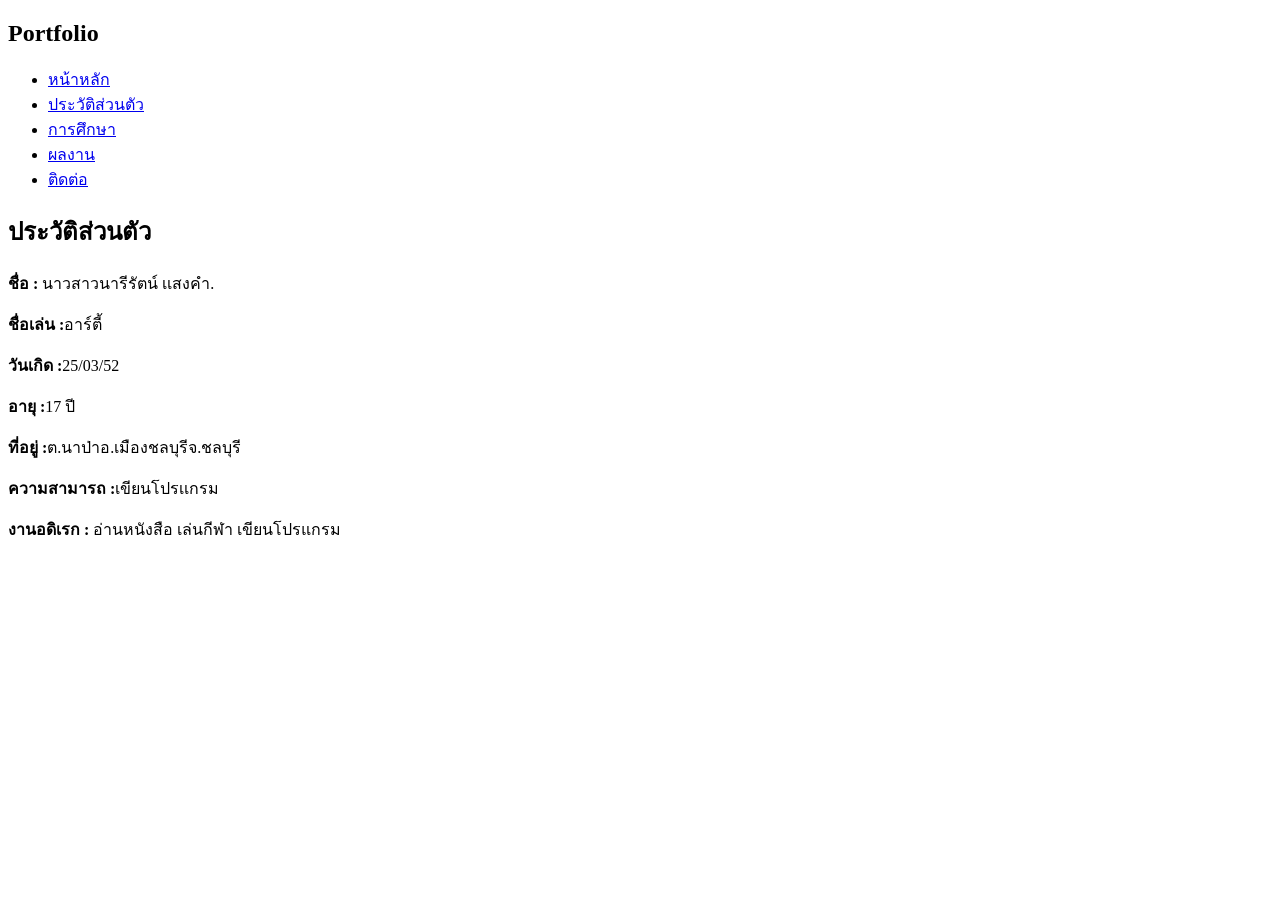
==== about.html @ 609ef51c "Create about.html" ====
<!DOCTYPE html>
<html lang="th">
<head>
<meta charset="UTF-8">
<title>ประวัติส่วนตัว</title>
<link rel="stylesheet" href="css/style.css">
</head>
<body>

<header>

<nav>

<h2>Portfolio</h2>

<ul>

<li><a href="index.html">หน้าหลัก</a></li>

<li><a href="about.html">ประวัติส่วนตัว</a></li>

<li><a href="education.html">การศึกษา</a></li>

<li><a href="portfolio.html">ผลงาน</a></li>

<li><a href="contact.html">ติดต่อ</a></li>

</ul>

</nav>

</header>

<section class="container">

<h1>ประวัติส่วนตัว</h1>

<p><b>ชื่อ :</b> นาวสาวนารีรัตน์ เเสงคำ.</p>

<p><b>ชื่อเล่น :</b>อาร์ตี้</p>

<p><b>วันเกิด :</b>25/03/52</p>

<p><b>อายุ :</b>17 ปี</p>

<p><b>ที่อยู่ :</b>ต.นาป่าอ.เมืองชลบุรีจ.ชลบุรี</p>

<p><b>ความสามารถ :</b>เขียนโปรเเกรม</p>

<p><b>งานอดิเรก :</b> อ่านหนังสือ เล่นกีฬา เขียนโปรแกรม</p>

</section>

</body>
</html>
---- css/style.css ----
.page-title{
    text-align:center;
    padding:60px 20px;
}

.page-title h1{
    font-size:42px;
    color:#2563eb;
}

.about-container{
    width:90%;
    margin:auto;
    display:flex;
    gap:50px;
    align-items:center;
    margin-bottom:70px;
}

.profile{
    flex:1;
    text-align:center;
}

.profile img{
    width:300px;
    border-radius:20px;
    box-shadow:0 10px 20px rgba(0,0,0,.15);
}

.info{
    flex:2;
}

.info table{
    width:100%;
    border-collapse:collapse;
}

.info td{
    padding:15px;
    border-bottom:1px solid #ddd;
}

.skills{
    width:80%;
    margin:auto;
    margin-bottom:70px;
}

.skills h2{
    text-align:center;
    margin-bottom:30px;
}

.skill{
    margin-bottom:25px;
}

.bar{
    width:100%;
    height:20px;
    background:#ddd;
    border-radius:20px;
    overflow:hidden;
}

.bar div{
    height:100%;
    background:#2563eb;
}

.html{width:90%;}
.css{width:85%;}
.js{width:70%;}
.office{width:95%;}

.hobby{
    width:90%;
    margin:auto;
    margin-bottom:80px;
}

.hobby h2{
    text-align:center;
    margin-bottom:30px;
}

.cards{
    display:grid;
    grid-template-columns:repeat(auto-fit,minmax(180px,1fr));
    gap:20px;
}

.cards .card{
    text-align:center;
    font-size:50px;
}

.cards .card h3{
    font-size:20px;
    margin-top:15px;
}

@media(max-width:768px){

.about-container{
    flex-direction:column;
}

.profile img{
    width:220px;
}

}
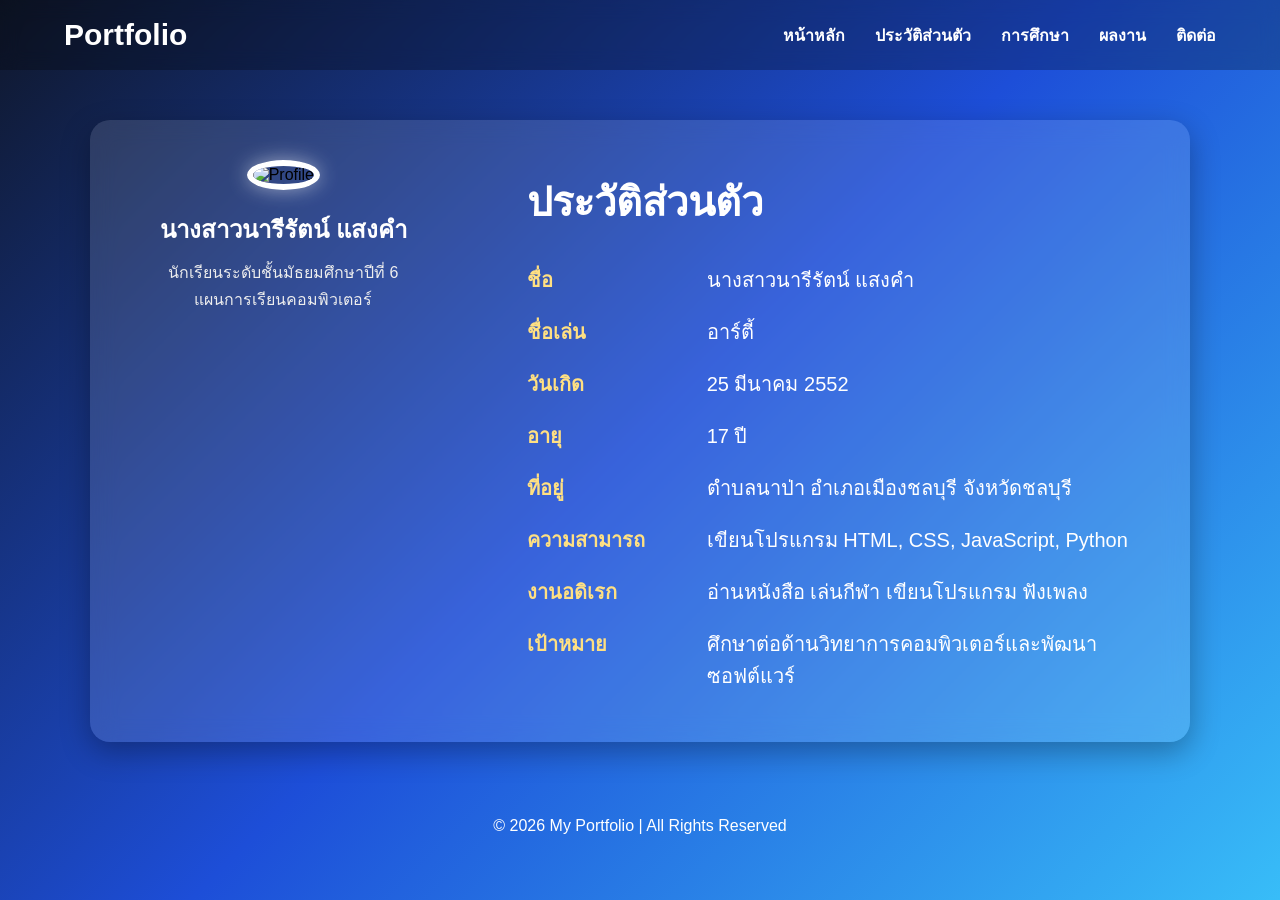
==== commit 5d6de427: "Update about.html" ====
--- a/about.html
+++ b/about.html
@@ -2,54 +2,240 @@
 <html lang="th">
 <head>
 <meta charset="UTF-8">
+<meta name="viewport" content="width=device-width, initial-scale=1.0">
 <title>ประวัติส่วนตัว</title>
-<link rel="stylesheet" href="css/style.css">
+
+<style>
+*{
+    margin:0;
+    padding:0;
+    box-sizing:border-box;
+    font-family:"Prompt",sans-serif;
+}
+
+body{
+    background:linear-gradient(135deg,#0f172a,#1d4ed8,#38bdf8);
+    min-height:100vh;
+}
+
+header{
+    background:rgba(0,0,0,.25);
+    backdrop-filter:blur(10px);
+    padding:18px 0;
+}
+
+nav{
+    width:90%;
+    max-width:1200px;
+    margin:auto;
+    display:flex;
+    justify-content:space-between;
+    align-items:center;
+}
+
+.logo{
+    color:#fff;
+    font-size:30px;
+    font-weight:bold;
+}
+
+nav ul{
+    display:flex;
+    list-style:none;
+}
+
+nav ul li{
+    margin-left:30px;
+}
+
+nav ul li a{
+    color:white;
+    text-decoration:none;
+    font-weight:bold;
+    transition:.3s;
+}
+
+nav ul li a:hover{
+    color:#ffd700;
+}
+
+.container{
+    max-width:1100px;
+    margin:50px auto;
+    background:rgba(255,255,255,.12);
+    border-radius:20px;
+    backdrop-filter:blur(12px);
+    box-shadow:0 10px 30px rgba(0,0,0,.3);
+    display:flex;
+    flex-wrap:wrap;
+    overflow:hidden;
+}
+
+.left{
+    flex:1;
+    min-width:300px;
+    text-align:center;
+    padding:40px;
+}
+
+.left img{
+    width:250px;
+    height:250px;
+    object-fit:cover;
+    border-radius:50%;
+    border:6px solid white;
+    box-shadow:0 0 20px rgba(255,255,255,.5);
+}
+
+.left h2{
+    color:white;
+    margin-top:20px;
+}
+
+.left p{
+    color:#eee;
+    margin-top:10px;
+    line-height:1.7;
+}
+
+.right{
+    flex:2;
+    min-width:350px;
+    padding:50px;
+    color:white;
+}
+
+.right h1{
+    margin-bottom:30px;
+    font-size:40px;
+}
+
+.info{
+    display:grid;
+    grid-template-columns:180px 1fr;
+    row-gap:20px;
+    font-size:20px;
+}
+
+.info b{
+    color:#ffe082;
+}
+
+footer{
+    text-align:center;
+    color:white;
+    padding:25px;
+}
+
+@media(max-width:768px){
+
+.container{
+    margin:20px;
+}
+
+nav{
+    flex-direction:column;
+}
+
+nav ul{
+    flex-wrap:wrap;
+    justify-content:center;
+    margin-top:15px;
+}
+
+nav ul li{
+    margin:10px;
+}
+
+.right h1{
+    text-align:center;
+}
+
+.info{
+    grid-template-columns:1fr;
+}
+
+}
+</style>
+
 </head>
+
 <body>
 
 <header>
 
 <nav>
 
-<h2>Portfolio</h2>
+<div class="logo">Portfolio</div>
 
 <ul>
-
 <li><a href="index.html">หน้าหลัก</a></li>
-
 <li><a href="about.html">ประวัติส่วนตัว</a></li>
-
 <li><a href="education.html">การศึกษา</a></li>
-
 <li><a href="portfolio.html">ผลงาน</a></li>
-
 <li><a href="contact.html">ติดต่อ</a></li>
-
 </ul>
 
 </nav>
 
 </header>
 
-<section class="container">
+<div class="container">
+
+<div class="left">
+
+<img src="profile.jpg" alt="Profile">
+
+<h2>นางสาวนารีรัตน์ แสงคำ</h2>
+
+<p>
+นักเรียนระดับชั้นมัธยมศึกษาปีที่ 6<br>
+แผนการเรียนคอมพิวเตอร์
+</p>
+
+</div>
+
+<div class="right">
 
 <h1>ประวัติส่วนตัว</h1>
 
-<p><b>ชื่อ :</b> นาวสาวนารีรัตน์ เเสงคำ.</p>
-
-<p><b>ชื่อเล่น :</b>อาร์ตี้</p>
-
-<p><b>วันเกิด :</b>25/03/52</p>
-
-<p><b>อายุ :</b>17 ปี</p>
-
-<p><b>ที่อยู่ :</b>ต.นาป่าอ.เมืองชลบุรีจ.ชลบุรี</p>
-
-<p><b>ความสามารถ :</b>เขียนโปรเเกรม</p>
-
-<p><b>งานอดิเรก :</b> อ่านหนังสือ เล่นกีฬา เขียนโปรแกรม</p>
-
-</section>
+<div class="info">
+
+<b>ชื่อ</b>
+<span>นางสาวนารีรัตน์ แสงคำ</span>
+
+<b>ชื่อเล่น</b>
+<span>อาร์ตี้</span>
+
+<b>วันเกิด</b>
+<span>25 มีนาคม 2552</span>
+
+<b>อายุ</b>
+<span>17 ปี</span>
+
+<b>ที่อยู่</b>
+<span>ตำบลนาป่า อำเภอเมืองชลบุรี จังหวัดชลบุรี</span>
+
+<b>ความสามารถ</b>
+<span>เขียนโปรแกรม HTML, CSS, JavaScript, Python</span>
+
+<b>งานอดิเรก</b>
+<span>อ่านหนังสือ เล่นกีฬา เขียนโปรแกรม ฟังเพลง</span>
+
+<b>เป้าหมาย</b>
+<span>ศึกษาต่อด้านวิทยาการคอมพิวเตอร์และพัฒนาซอฟต์แวร์</span>
+
+</div>
+
+</div>
+
+</div>
+
+<footer>
+
+© 2026 My Portfolio | All Rights Reserved
+
+</footer>
 
 </body>
 </html>
